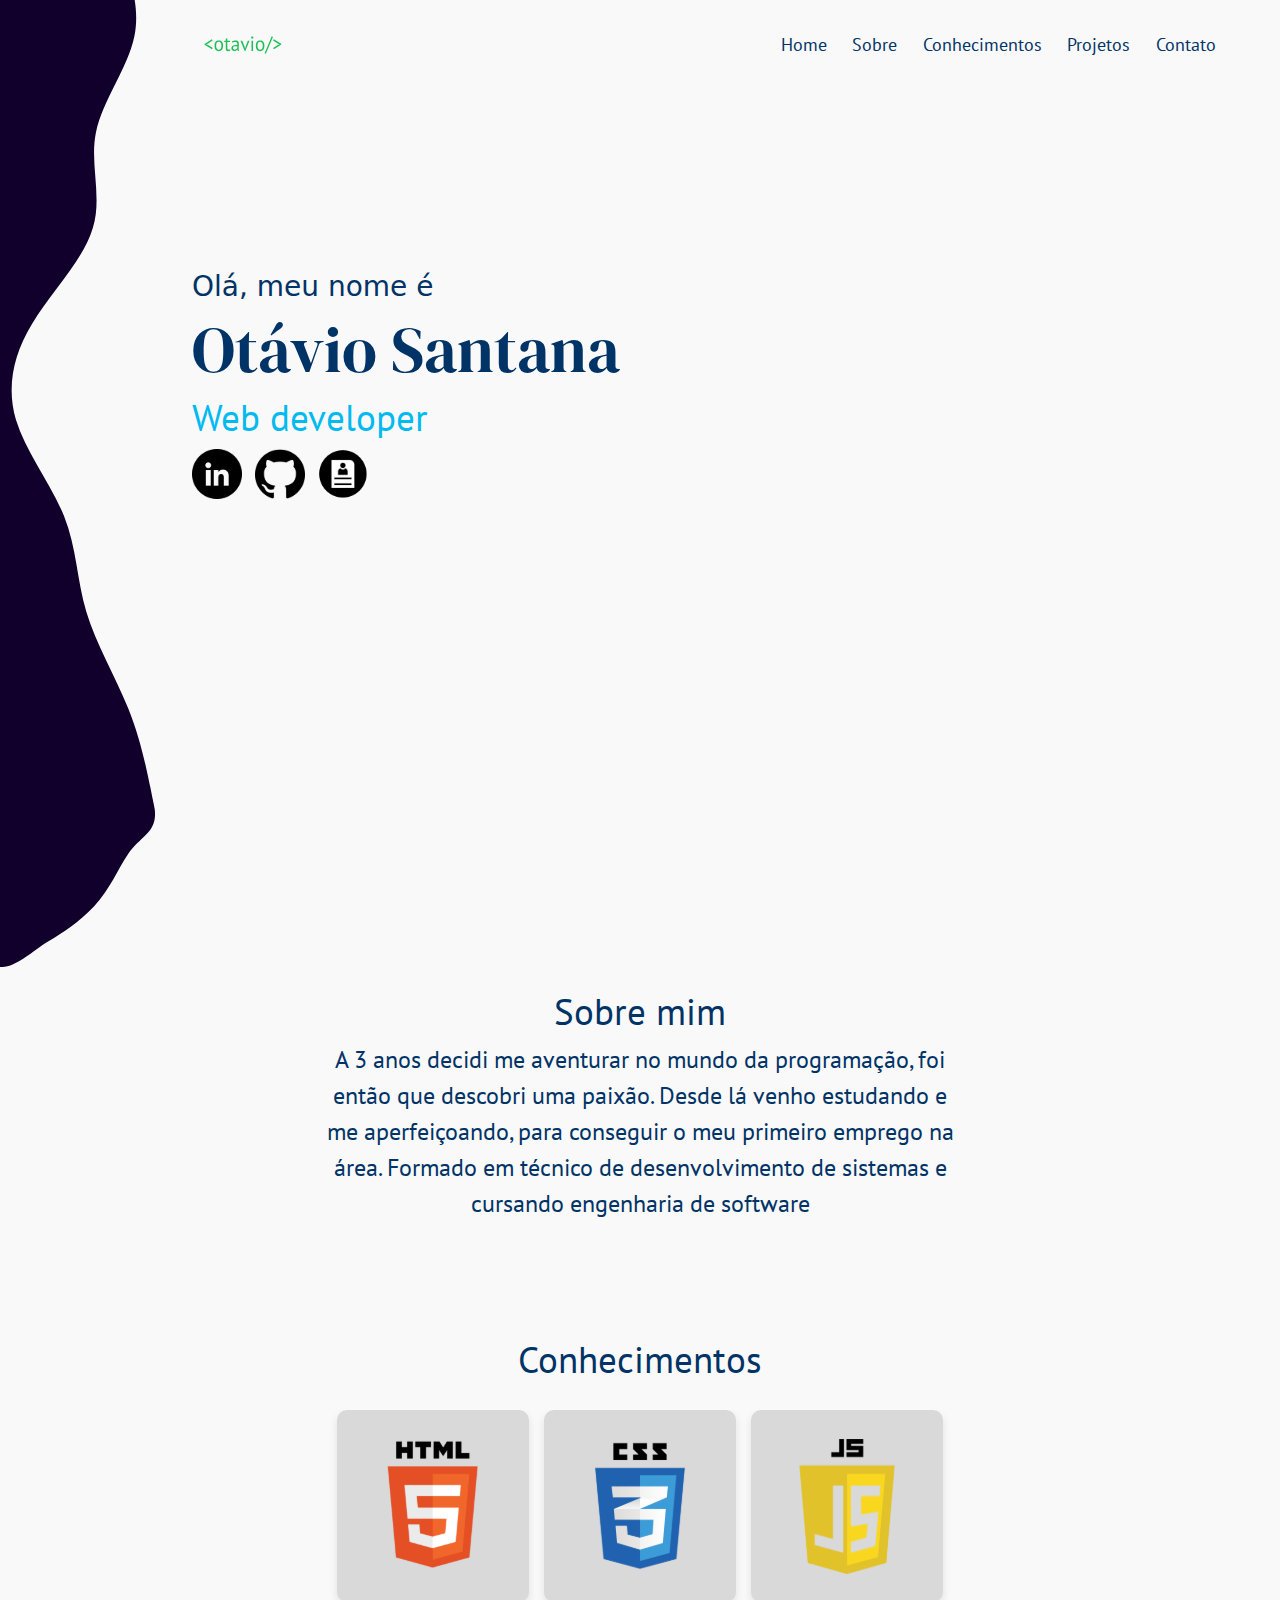
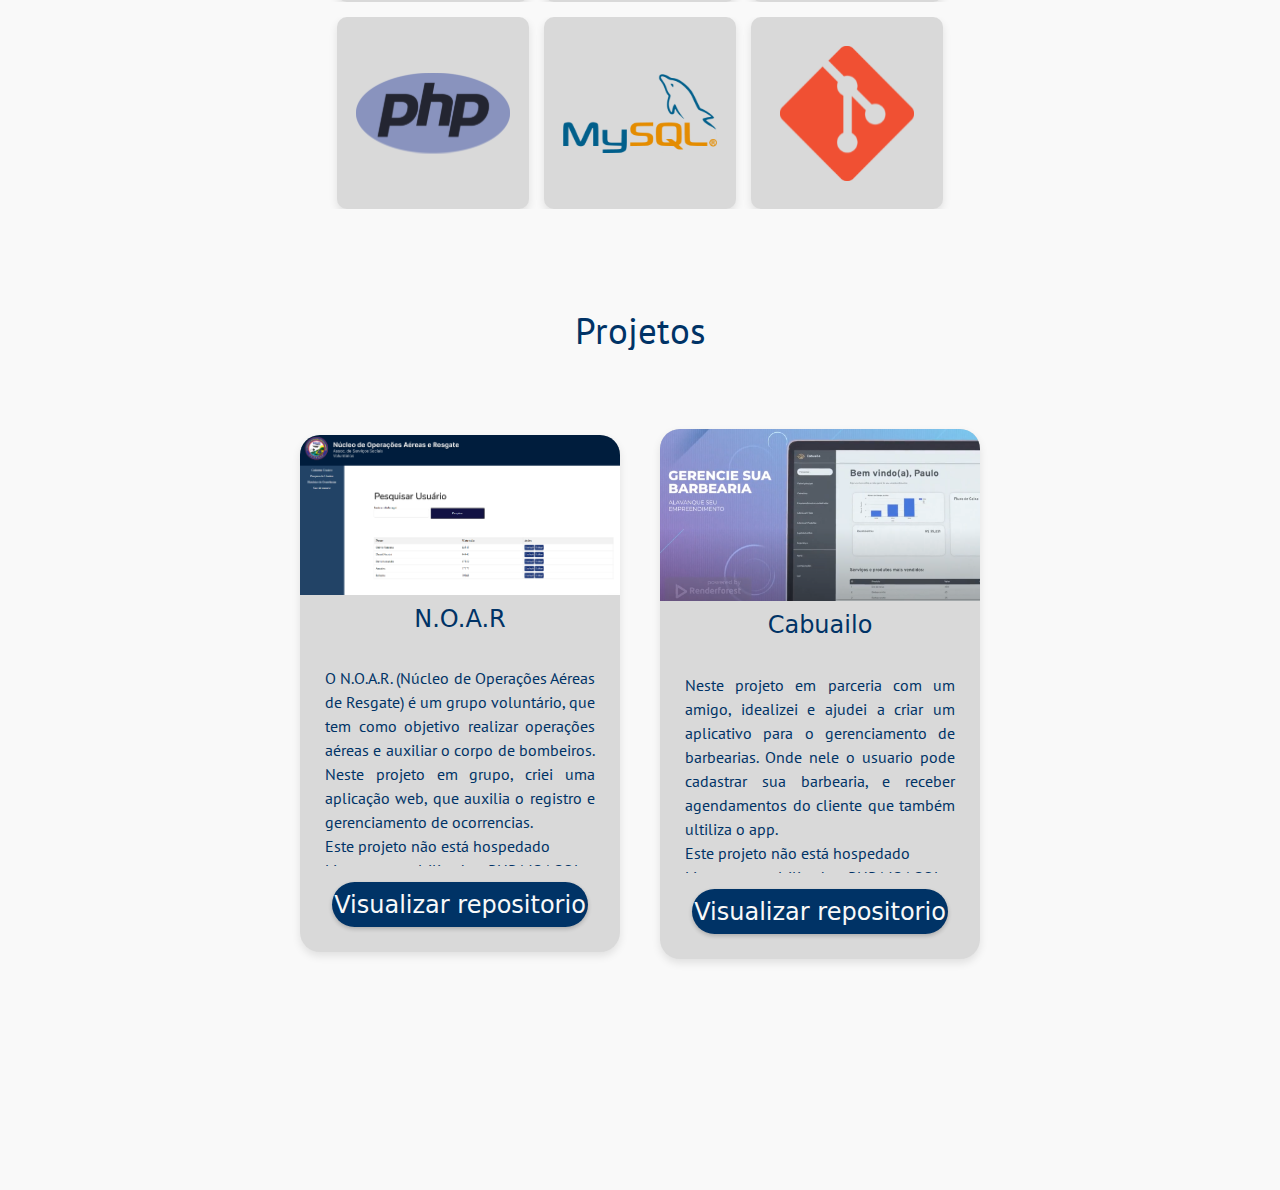
==== index.html @ e526b202 "update" ====
<!DOCTYPE html>
<html lang="pt-br">
<head>
  <meta charset="UTF-8">
  <meta name="viewport" content="width=device-width, initial-scale=1.0">
  <title>Otávio Santana</title>
  <link rel="stylesheet" href="styles/style.css">
  <link href="https://cdn.jsdelivr.net/npm/bootstrap@5.3.2/dist/css/bootstrap.min.css" rel="stylesheet">
</head>
<body>
  <img class="wave" src="assets/wave-certa.svg ">
  <header>
    <a class="logo" href="index.html">
      <img src="assets/otavio-logo.svg">
    </a>
    <nav>
      <a href="home">Home</a>
      <a href="sobre">Sobre</a>
      <a href="conhecimentos">Conhecimentos</a>
      <a href="projetos">Projetos</a>
      <a href="contato">Contato</a>
    </nav>
  </header>
  <main>
    <article>
      <h3>Olá, meu nome é</h3>
      <h1>Otávio Santana</h1>
      <h2>Web developer</h2>
      <ul>
        <li><a href="https://www.linkedin.com/in/ot%C3%A1vio-santana-44933a265/"><img src="assets/linkedin.svg" width="50px"></a></li>
        <li><a href="https://github.com/OtavioSantanna"><img src="assets/githubgitgub.svg" width="50px"></a></li>
        <li><a href="#"><img src="assets/curriculo2.svg" class="logo-curriculo"></a></li>
      </ul>
    </article>
    <section>
      <div class="sobre-mim">
        <h3>Sobre mim</h3>
        <p>A 3 anos decidi me aventurar no mundo da programação, foi então que descobri uma paixão. 
          Desde lá venho estudando e me aperfeiçoando, para conseguir o meu primeiro emprego na área. Formado em técnico de desenvolvimento de sistemas e cursando engenharia de software 
        </p>
      </div>
      <div class="conhecimentos">
        <h3>Conhecimentos</h3>
        <div class="container">
          <div class="line">
            <div class="box"><img src="assets/html-logo.svg" width="85%"></div>
            <div class="box"><img src="assets/css-logo.svg" width="100%"></div>
            <div class="box"><img src="assets/js-logo.svg" width="70%"></div>
          </div>
          <div class="line">
            <div class="box"><img src="assets/php-logo.svg" width="80%"></div>
            <div class="box"><img src="assets/mySql-logo.svg" width="80%"></div>
            <div class="box"><img src="assets/git-logo.svg" width="70%"></div>
          </div>
        </div>
      </div>
      <div class="projetos">
        <h3>Projetos</h3>
        <section>
          <div class="card-projeto">
            <img class="img-projeto" src="assets/noar print.png">
            <h4>N.O.A.R</h4>
            <p>
              O N.O.A.R. (Núcleo de Operações Aéreas de Resgate) é um grupo voluntário, que
              tem como objetivo realizar operações aéreas e auxiliar o corpo de bombeiros.
              Neste projeto em grupo, criei uma aplicação web, que auxilia o registro e gerenciamento de ocorrencias. <br>
              Este projeto não está hospedado <BR>
              Linguagens ultilizadas:
              PHP | JS | SQL
            </p>
            <button class="btn-projeto" type="button"><a href="">Visualizar repositorio</a></button>
          </div>
          <div class="card-projeto">
            <img class="img-projeto" src="assets/print-cabuailo.png">
            <h4>Cabuailo</h4>
            <p>
              Neste projeto em parceria com um amigo, idealizei e ajudei a criar um aplicativo para o gerenciamento de barbearias.
              Onde nele o usuario pode cadastrar sua barbearia, e receber agendamentos do cliente que também ultiliza o app.
              <br>
              Este projeto não está hospedado <BR>
                Linguagens ultilizadas:
                PHP | JS | SQL
            </p>
            <button class="btn-projeto" type="button"><a href="">Visualizar repositorio</a></button>
          </div>
        </section>
      </div>
    </section>
  </main>
  <footer>

  </footer>
</body>
</html>
---- styles/style.css ----
@import url('https://fonts.googleapis.com/css2?family=Hubballi&family=Josefin+Sans:wght@100&family=PT+Sans:wght@400&display=swap');
@import url('https://fonts.googleapis.com/css2?family=Abril+Fatface&family=DM+Serif+Display&display=swap');

/* Fonts usage: 
font-family: 'Hubballi', sans-serif;
font-family: 'Josefin Sans', sans-serif;
font-family: 'PT Sans', sans-serif;
font-family: Arial,Helvetica,sans-serif;
font-family: 'Abril Fatface', serif;
font-family: 'DM Serif Display', serif;
*/

* {
  margin: 0;
  padding: 0;
  overflow-x: hidden;
}

body {
  display: flex;
  flex-direction: column;
}

:root {
  --black-font-color: #0b090a;
  --azul-escuro: #003366;
  --azul-claro: #01BAEF;
  --background: #F9F9F9;
  --verde: #20BF55;
  --roxo: #10002B;
}

.wave {
  position: absolute;
  top: -40;
  left: 0;
  width: 14%;
  height: auto;
  z-index: 2;
  pointer-events: none;
}

header {
  width: 100%;
  height: 10vh;
  display: flex;
  background-color: var(--background);
  z-index: 1;
  flex-direction: row;
  align-items: center;
  padding-left: 15vw;
  padding-right: 5vw;
  justify-content: space-between;
  font-family: 'PT Sans', sans-serif;
}

header .logo {
  display: flex;
  justify-content: center;
  align-items: center;
  width: 10%;
  z-index: 5;
}

nav {
  display: flex;
  flex-direction: row;
  align-items: center;
  gap: 2vw;
  font-size: 25px;
  justify-content: center;
}

nav a {
  display: flex;
  font-size: 1.1rem;
  font-family: 'PT Sans', sans-serif;
  text-decoration: none;
  color: var(--azul-escuro);
  font-weight: 500;
}

main {
  width: 100%;
  height: 300vh;
  display: flex;
  flex-direction: column;
  align-items: center;
  background-color: var(--background);
}

main article {
  width: 100%;
  height: 100vh;
  display: flex;
  flex-direction: column;
  padding-left: 15vw;
  overflow: hidden;
  padding-top: 20vh;
}

main article h1,h2,h3 {
  overflow: hidden;
}

main article h1 {
  font-family: 'DM Serif Display', serif;
  color: var(--azul-escuro);
  font-size: 4rem;
}

main article h2 {
  font-family: 'PT Sans', sans-serif;
  color: var(--azul-claro);
  font-size: 2.3rem;
  font-weight: 200;
}

main article h3 {
  color: var(--azul-escuro);
  font-weight: 400;
}

main article ul {
  width: 50%;
  display: flex;
  flex-direction: row;
  padding-left: 0;
  gap: 1vw;
}

main article ul .logo-curriculo {
  border-radius: 100%;
}

section {
  width: 100%;
  height: auto;
  display: flex;
  flex-direction: column;
  align-items: center;
  overflow: hidden;
  gap: 100px;
}

section .sobre-mim {
  display: flex;
  flex-direction: column;
  font-family: 'PT Sans', sans-serif;
  color: var(--azul-escuro);
  align-items: center;
}

section .sobre-mim h3 {
  font-size: 2.3rem;
}

section .sobre-mim p {
  width: 50%;
  font-size: 1.5rem;
  text-align: center;
  font-weight: 300;
}

section .conhecimentos {
  width: 70vw;
  display: flex;
  flex-direction: column;
  align-items: center;
  font-family: 'PT Sans', sans-serif;
  color: var(--azul-escuro);
  overflow: hidden;
  gap: 20px;
}

section .conhecimentos h3 {
  font-size: 2.3rem;
}

section .container {
  width: 100%;
  height: auto;
  display: flex;
  flex-direction: column;
  gap: 15px;
  align-items: center;
}

section .container .line {
  width: 100%;
  height: auto;
  display: flex;
  flex-direction: row;
  justify-content: center;
  gap: 15px;
}

section .container .line .box {
  width: 15vw;
  aspect-ratio: 1;
  display: flex;
  justify-content: center;
  align-items: center;
  border-radius: 10px;
  background-color: #d9d9d9;
  box-shadow: 0 4px 8px rgba(0, 0, 0, 0.1);
}

.projetos {
  width: 80%;
  height: 80vh;
  display: flex;
  flex-direction: column;
  align-items: center;
  font-size: 1.5rem;
}

.projetos h3 {
  color: var(--azul-escuro);
  font-family: 'PT Sans', sans-serif;
  font-size: 2.3rem;
}

.projetos section {
  width: 100%;
  height: 100%;
  display: flex;
  flex-direction: row;
  align-items: center;
  justify-content: center;
  gap: 40px;
  overflow: hidden;
}

.projetos section .card-projeto {
  width: 25vw;
  height: auto;
  border-radius: 20px;
  background-color: #d9d9d9;
  display: flex;
  flex-direction: column;
  align-items: center;
  box-shadow: 0 4px 8px rgba(0, 0, 0, 0.1);
}

.card-projeto .img-projeto {
  width: 100%;
  height: 40%;
  object-fit: cover;
}


.projetos section .card-projeto h4{
  overflow: hidden;
  color: var(--azul-escuro);
  padding-top: 10px;
}

.card-projeto p {
  height: 25vh;
  padding: 25px;
  font-size: 1rem;
  text-align: justify;
  color: var(--azul-escuro);
  font-family: 'PT Sans', sans-serif;
  font-weight: 500;
  overflow: hidden;
}


.btn-projeto {
  width: 80%;
  height: 5vh;
  border: none;
  background-color: var(--azul-escuro);
  border-radius: 25px;
  box-shadow: 0 2px 4px rgba(0, 0, 0, 0.2);
  margin-bottom: 25px;
  overflow: hidden;
}

.btn-projeto a { 
  text-decoration: none;
  color: var(--background);
}
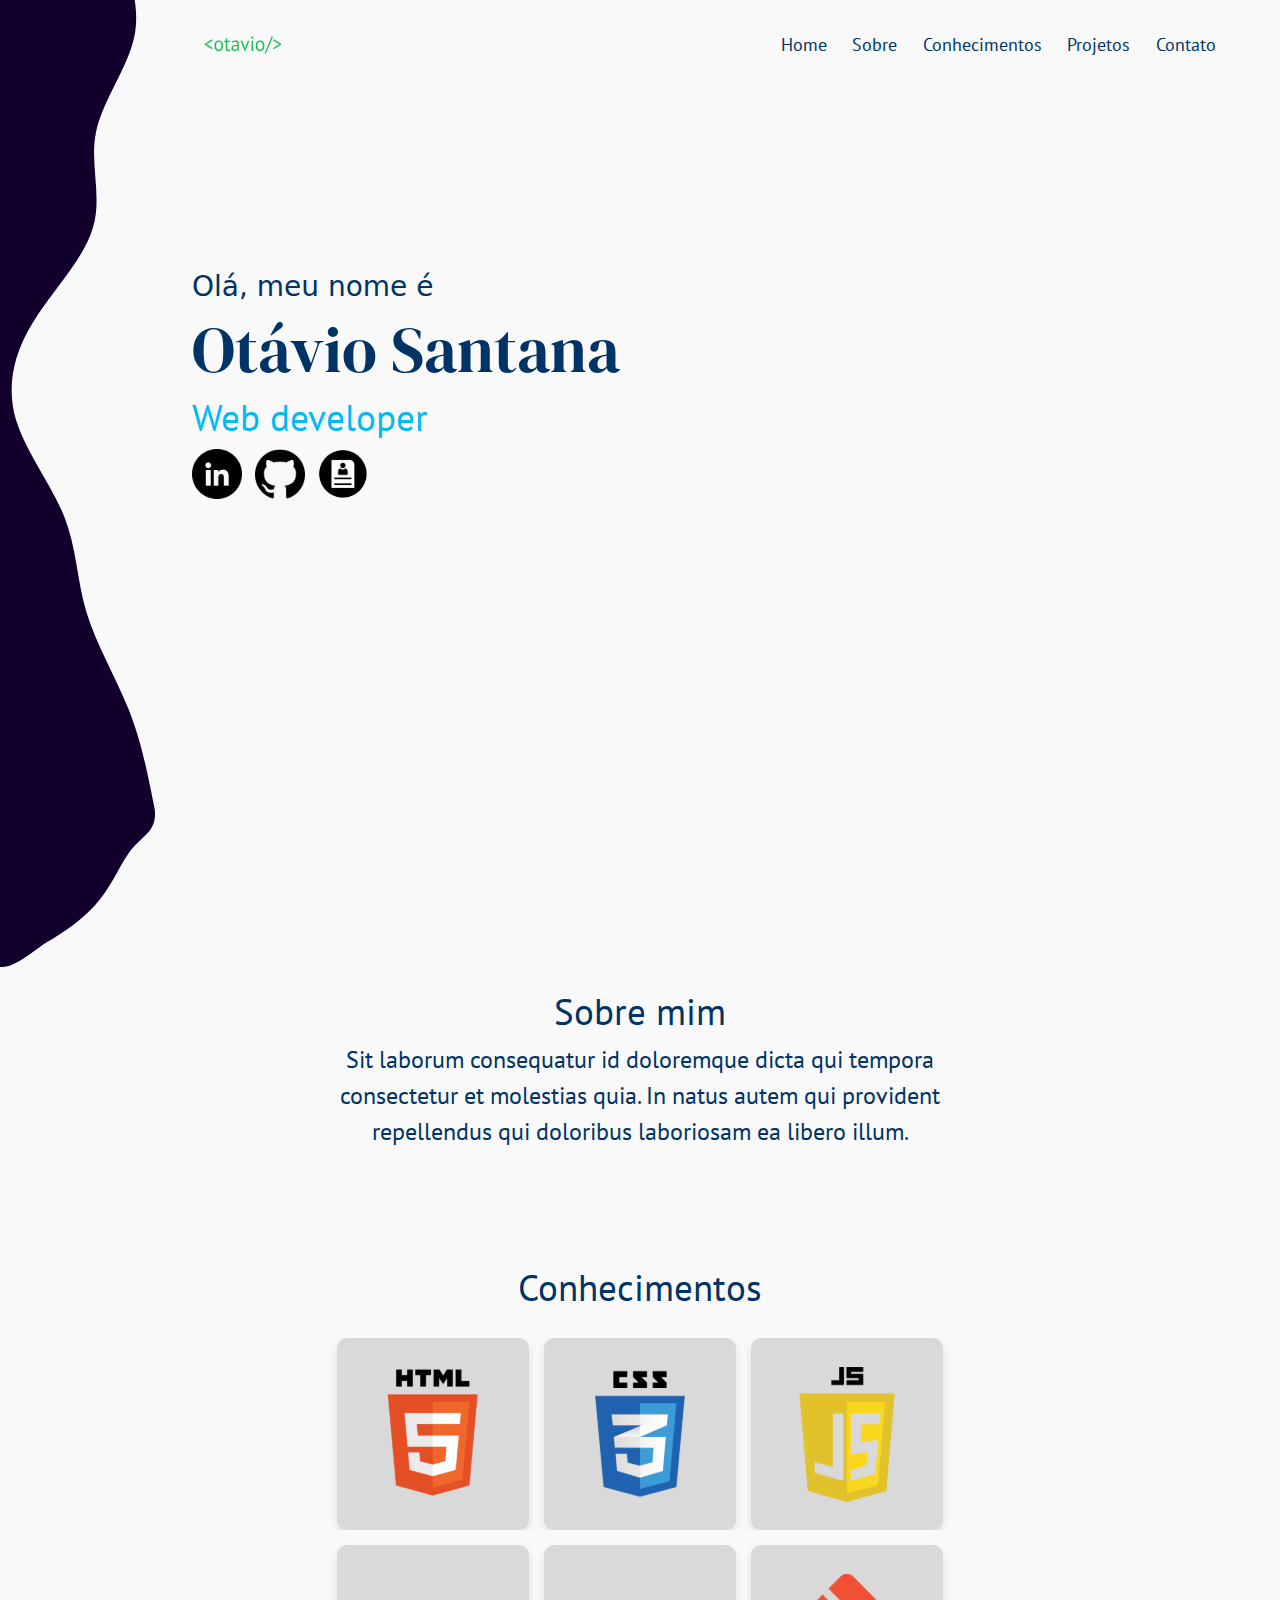
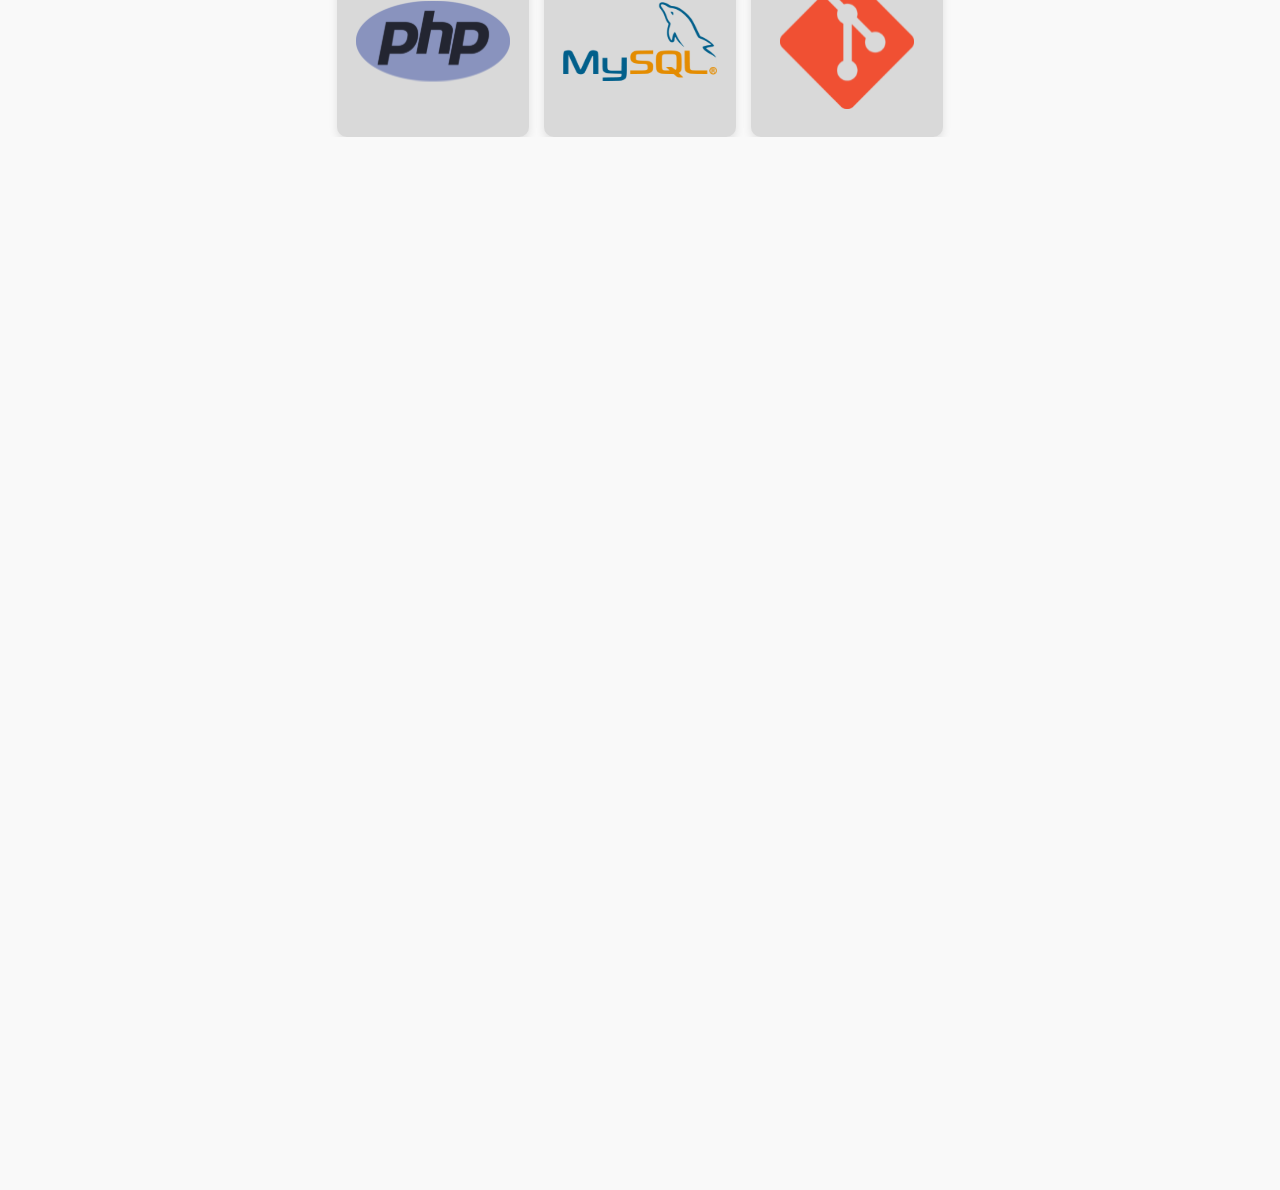
==== commit 2624ee54: "update" ====
--- a/index.html
+++ b/index.html
@@ -4,14 +4,14 @@
   <meta charset="UTF-8">
   <meta name="viewport" content="width=device-width, initial-scale=1.0">
   <title>Otávio Santana</title>
-  <link rel="stylesheet" href="styles/style.css">
+  <link rel="stylesheet" href="../styles/style.css">
   <link href="https://cdn.jsdelivr.net/npm/bootstrap@5.3.2/dist/css/bootstrap.min.css" rel="stylesheet">
 </head>
 <body>
-  <img class="wave" src="assets/wave-certa.svg ">
+  <img class="wave" src="../assets/wave-certa.svg ">
   <header>
     <a class="logo" href="index.html">
-      <img src="assets/otavio-logo.svg">
+      <img src="../assets/_otavio-logo.svg">
     </a>
     <nav>
       <a href="home">Home</a>
@@ -27,63 +27,30 @@
       <h1>Otávio Santana</h1>
       <h2>Web developer</h2>
       <ul>
-        <li><a href="https://www.linkedin.com/in/ot%C3%A1vio-santana-44933a265/"><img src="assets/linkedin.svg" width="50px"></a></li>
-        <li><a href="https://github.com/OtavioSantanna"><img src="assets/githubgitgub.svg" width="50px"></a></li>
-        <li><a href="#"><img src="assets/curriculo2.svg" class="logo-curriculo"></a></li>
+        <li><a href="https://www.linkedin.com/in/ot%C3%A1vio-santana-44933a265/"><img src="../assets/linkedin.svg" width="50px"></a></li>
+        <li><a href="https://github.com/OtavioSantanna"><img src="../assets/githubgitgub.svg" width="50px"></a></li>
+        <li><a href="assets/CurriculoOtavio.pdf"><img src="../assets/curriculo2.svg" class="logo-curriculo"></a></li>
       </ul>
     </article>
     <section>
       <div class="sobre-mim">
         <h3>Sobre mim</h3>
-        <p>A 3 anos decidi me aventurar no mundo da programação, foi então que descobri uma paixão. 
-          Desde lá venho estudando e me aperfeiçoando, para conseguir o meu primeiro emprego na área. Formado em técnico de desenvolvimento de sistemas e cursando engenharia de software 
-        </p>
+        <p>Sit laborum consequatur id doloremque dicta qui tempora consectetur et molestias quia. In natus autem qui provident repellendus qui doloribus laboriosam ea libero illum.</p>
       </div>
       <div class="conhecimentos">
         <h3>Conhecimentos</h3>
         <div class="container">
           <div class="line">
-            <div class="box"><img src="assets/html-logo.svg" width="85%"></div>
-            <div class="box"><img src="assets/css-logo.svg" width="100%"></div>
-            <div class="box"><img src="assets/js-logo.svg" width="70%"></div>
+            <div class="box"><img src="../assets/html-logo.svg" width="85%"></div>
+            <div class="box"><img src="../assets/css-logo.svg" width="100%"></div>
+            <div class="box"><img src="../assets/js-logo.svg" width="70%"></div>
           </div>
           <div class="line">
-            <div class="box"><img src="assets/php-logo.svg" width="80%"></div>
-            <div class="box"><img src="assets/mySql-logo.svg" width="80%"></div>
-            <div class="box"><img src="assets/git-logo.svg" width="70%"></div>
+            <div class="box"><img src="../assets/php-logo.svg" width="80%"></div>
+            <div class="box"><img src="../assets/mySql-logo.svg" width="80%"></div>
+            <div class="box"><img src="../assets/git-logo.svg" width="70%"></div>
           </div>
         </div>
-      </div>
-      <div class="projetos">
-        <h3>Projetos</h3>
-        <section>
-          <div class="card-projeto">
-            <img class="img-projeto" src="assets/noar print.png">
-            <h4>N.O.A.R</h4>
-            <p>
-              O N.O.A.R. (Núcleo de Operações Aéreas de Resgate) é um grupo voluntário, que
-              tem como objetivo realizar operações aéreas e auxiliar o corpo de bombeiros.
-              Neste projeto em grupo, criei uma aplicação web, que auxilia o registro e gerenciamento de ocorrencias. <br>
-              Este projeto não está hospedado <BR>
-              Linguagens ultilizadas:
-              PHP | JS | SQL
-            </p>
-            <button class="btn-projeto" type="button"><a href="">Visualizar repositorio</a></button>
-          </div>
-          <div class="card-projeto">
-            <img class="img-projeto" src="assets/print-cabuailo.png">
-            <h4>Cabuailo</h4>
-            <p>
-              Neste projeto em parceria com um amigo, idealizei e ajudei a criar um aplicativo para o gerenciamento de barbearias.
-              Onde nele o usuario pode cadastrar sua barbearia, e receber agendamentos do cliente que também ultiliza o app.
-              <br>
-              Este projeto não está hospedado <BR>
-                Linguagens ultilizadas:
-                PHP | JS | SQL
-            </p>
-            <button class="btn-projeto" type="button"><a href="">Visualizar repositorio</a></button>
-          </div>
-        </section>
       </div>
     </section>
   </main>
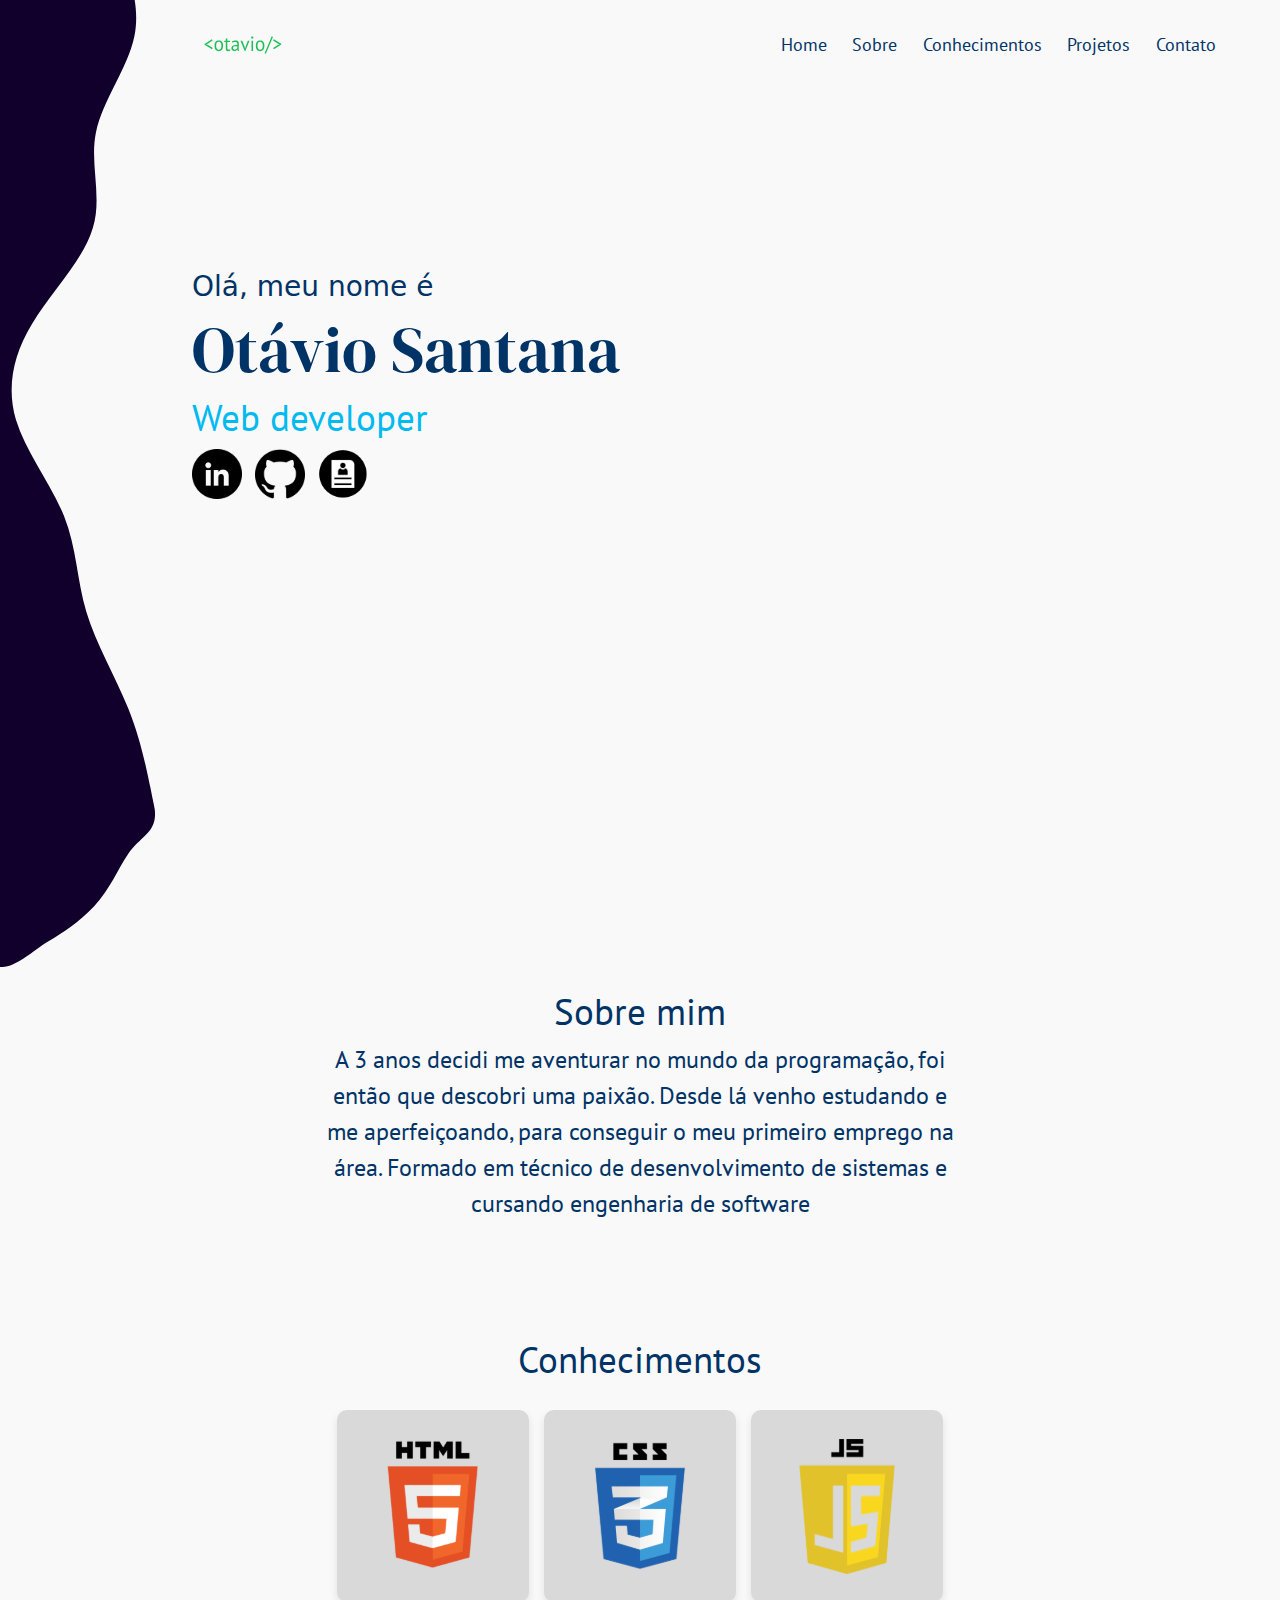
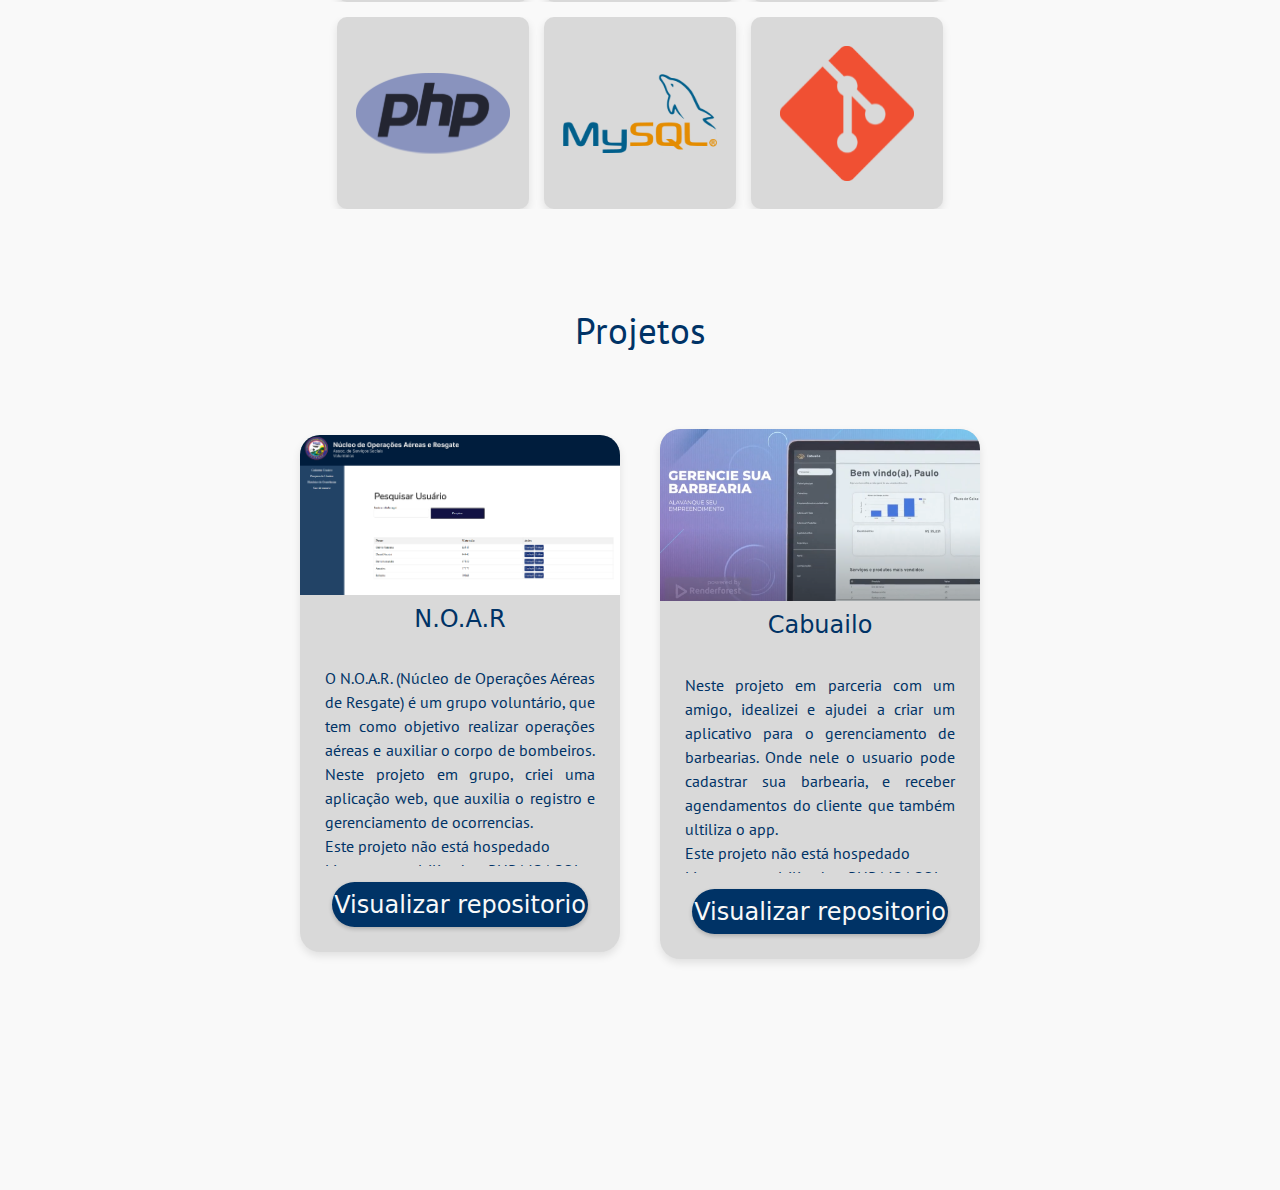
==== commit e3708ac7: "update" ====
--- a/index.html
+++ b/index.html
@@ -4,14 +4,14 @@
   <meta charset="UTF-8">
   <meta name="viewport" content="width=device-width, initial-scale=1.0">
   <title>Otávio Santana</title>
-  <link rel="stylesheet" href="../styles/style.css">
+  <link rel="stylesheet" href="styles/style.css">
   <link href="https://cdn.jsdelivr.net/npm/bootstrap@5.3.2/dist/css/bootstrap.min.css" rel="stylesheet">
 </head>
 <body>
-  <img class="wave" src="../assets/wave-certa.svg ">
+  <img class="wave" src="assets/wave-certa.svg ">
   <header>
     <a class="logo" href="index.html">
-      <img src="../assets/_otavio-logo.svg">
+      <img src="assets/otavio-logo.svg">
     </a>
     <nav>
       <a href="home">Home</a>
@@ -35,22 +35,55 @@
     <section>
       <div class="sobre-mim">
         <h3>Sobre mim</h3>
-        <p>Sit laborum consequatur id doloremque dicta qui tempora consectetur et molestias quia. In natus autem qui provident repellendus qui doloribus laboriosam ea libero illum.</p>
+        <p>A 3 anos decidi me aventurar no mundo da programação, foi então que descobri uma paixão. 
+          Desde lá venho estudando e me aperfeiçoando, para conseguir o meu primeiro emprego na área. Formado em técnico de desenvolvimento de sistemas e cursando engenharia de software 
+        </p>
       </div>
       <div class="conhecimentos">
         <h3>Conhecimentos</h3>
         <div class="container">
           <div class="line">
-            <div class="box"><img src="../assets/html-logo.svg" width="85%"></div>
-            <div class="box"><img src="../assets/css-logo.svg" width="100%"></div>
-            <div class="box"><img src="../assets/js-logo.svg" width="70%"></div>
+            <div class="box"><img src="assets/html-logo.svg" width="85%"></div>
+            <div class="box"><img src="assets/css-logo.svg" width="100%"></div>
+            <div class="box"><img src="assets/js-logo.svg" width="70%"></div>
           </div>
           <div class="line">
-            <div class="box"><img src="../assets/php-logo.svg" width="80%"></div>
-            <div class="box"><img src="../assets/mySql-logo.svg" width="80%"></div>
-            <div class="box"><img src="../assets/git-logo.svg" width="70%"></div>
+            <div class="box"><img src="assets/php-logo.svg" width="80%"></div>
+            <div class="box"><img src="assets/mySql-logo.svg" width="80%"></div>
+            <div class="box"><img src="assets/git-logo.svg" width="70%"></div>
           </div>
         </div>
+      </div>
+      <div class="projetos">
+        <h3>Projetos</h3>
+        <section>
+          <div class="card-projeto">
+            <img class="img-projeto" src="assets/noar print.png">
+            <h4>N.O.A.R</h4>
+            <p>
+              O N.O.A.R. (Núcleo de Operações Aéreas de Resgate) é um grupo voluntário, que
+              tem como objetivo realizar operações aéreas e auxiliar o corpo de bombeiros.
+              Neste projeto em grupo, criei uma aplicação web, que auxilia o registro e gerenciamento de ocorrencias. <br>
+              Este projeto não está hospedado <BR>
+              Linguagens ultilizadas:
+              PHP | JS | SQL
+            </p>
+            <button class="btn-projeto" type="button"><a href="https://github.com/OtavioSantanna/app-bombeiros-noar">Visualizar repositorio</a></button>
+          </div>
+          <div class="card-projeto">
+            <img class="img-projeto" src="assets/print-cabuailo.png">
+            <h4>Cabuailo</h4>
+            <p>
+              Neste projeto em parceria com um amigo, idealizei e ajudei a criar um aplicativo para o gerenciamento de barbearias.
+              Onde nele o usuario pode cadastrar sua barbearia, e receber agendamentos do cliente que também ultiliza o app.
+              <br>
+              Este projeto não está hospedado <BR>
+                Linguagens ultilizadas:
+                PHP | JS | SQL
+            </p>
+            <button class="btn-projeto" type="button"><a href="https://github.com/plxulo/cabuailo">Visualizar repositorio</a></button>
+          </div>
+        </section>
       </div>
     </section>
   </main>
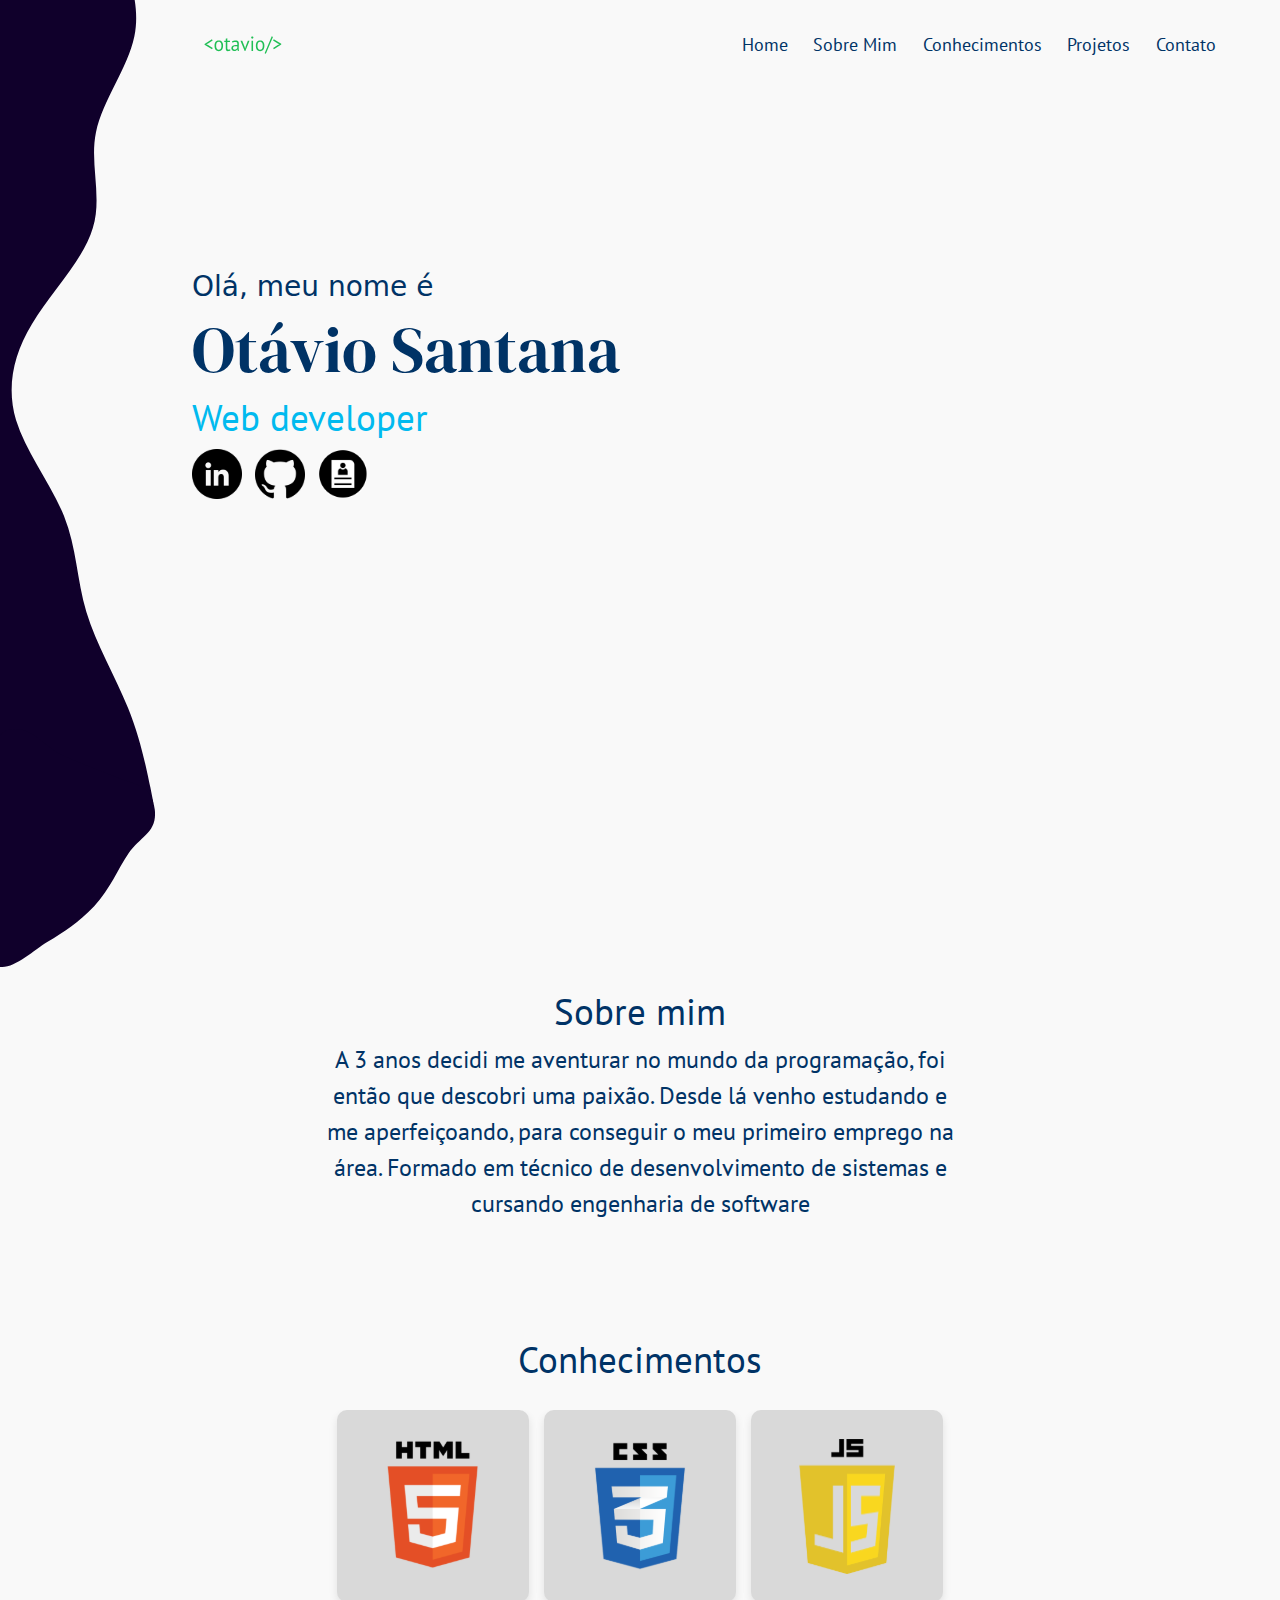
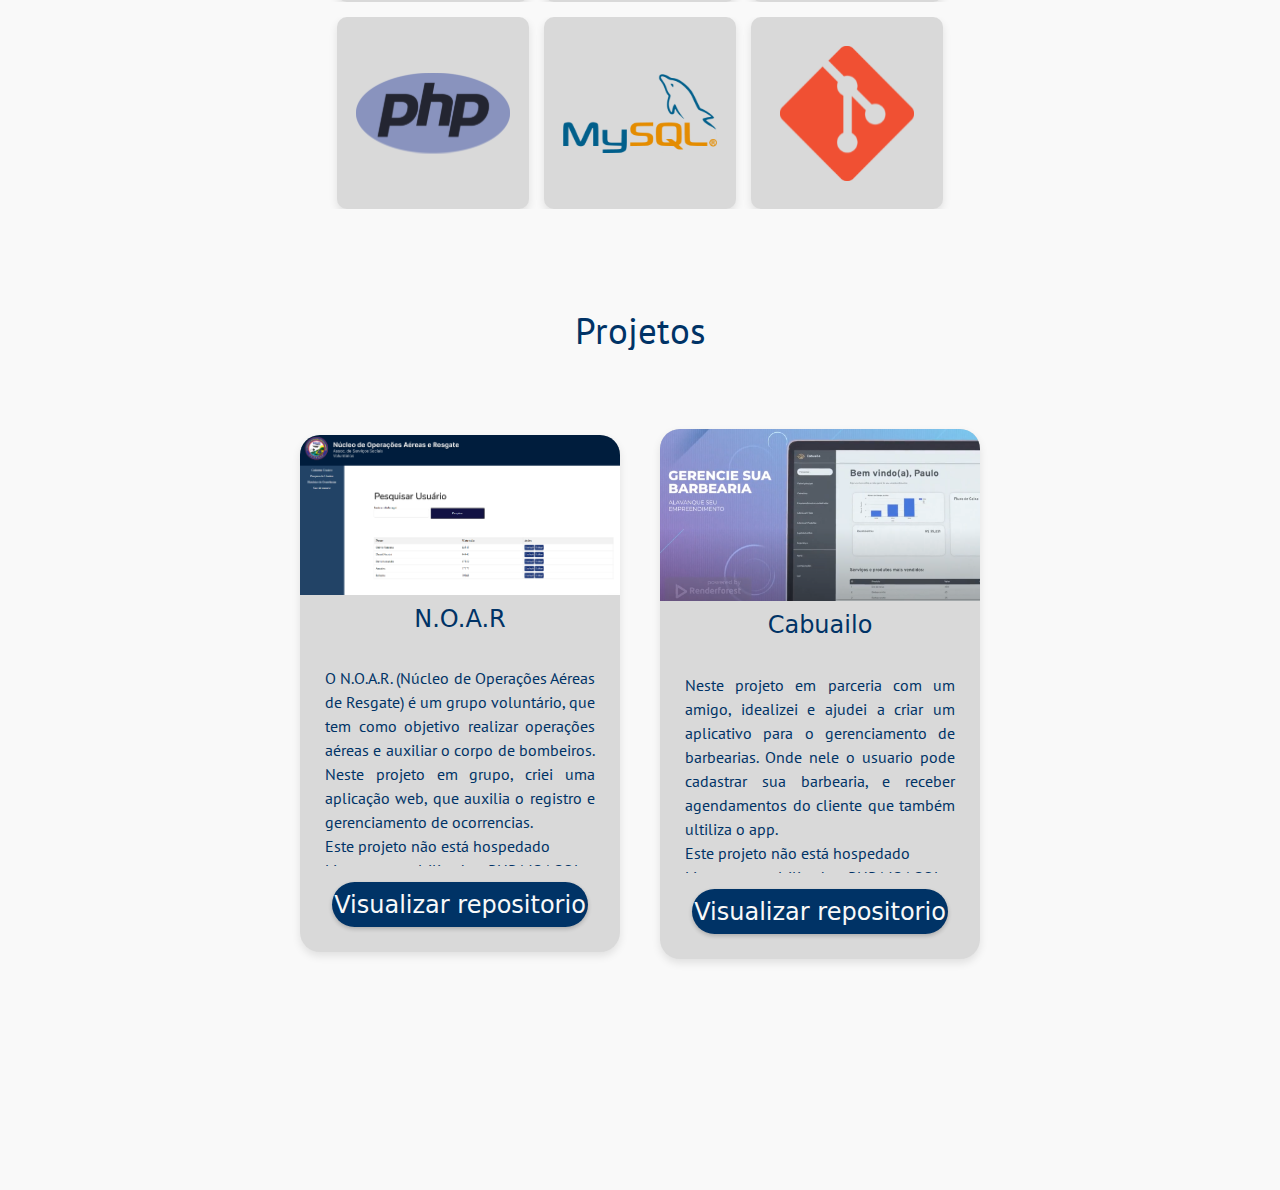
==== commit e824cdde: "update" ====
--- a/index.html
+++ b/index.html
@@ -9,16 +9,16 @@
 </head>
 <body>
   <img class="wave" src="assets/wave-certa.svg ">
-  <header>
+  <header  id="home">
     <a class="logo" href="index.html">
       <img src="assets/otavio-logo.svg">
     </a>
     <nav>
-      <a href="home">Home</a>
-      <a href="sobre">Sobre</a>
-      <a href="conhecimentos">Conhecimentos</a>
-      <a href="projetos">Projetos</a>
-      <a href="contato">Contato</a>
+      <a href="#home">Home</a>
+      <a href="#sobre">Sobre Mim</a>
+      <a href="#conhecimentos">Conhecimentos</a>
+      <a href="#projetos">Projetos</a>
+      <a href="#contato">Contato</a>
     </nav>
   </header>
   <main>
@@ -33,13 +33,13 @@
       </ul>
     </article>
     <section>
-      <div class="sobre-mim">
+      <div class="sobre-mim" id="sobre">
         <h3>Sobre mim</h3>
         <p>A 3 anos decidi me aventurar no mundo da programação, foi então que descobri uma paixão. 
           Desde lá venho estudando e me aperfeiçoando, para conseguir o meu primeiro emprego na área. Formado em técnico de desenvolvimento de sistemas e cursando engenharia de software 
         </p>
       </div>
-      <div class="conhecimentos">
+      <div class="conhecimentos" id="conhecimentos">
         <h3>Conhecimentos</h3>
         <div class="container">
           <div class="line">
@@ -54,7 +54,7 @@
           </div>
         </div>
       </div>
-      <div class="projetos">
+      <div class="projetos" id="projetos">
         <h3>Projetos</h3>
         <section>
           <div class="card-projeto">
@@ -88,7 +88,7 @@
     </section>
   </main>
   <footer>
-
   </footer>
 </body>
+<script src="/js/index.js"></script>
 </html>
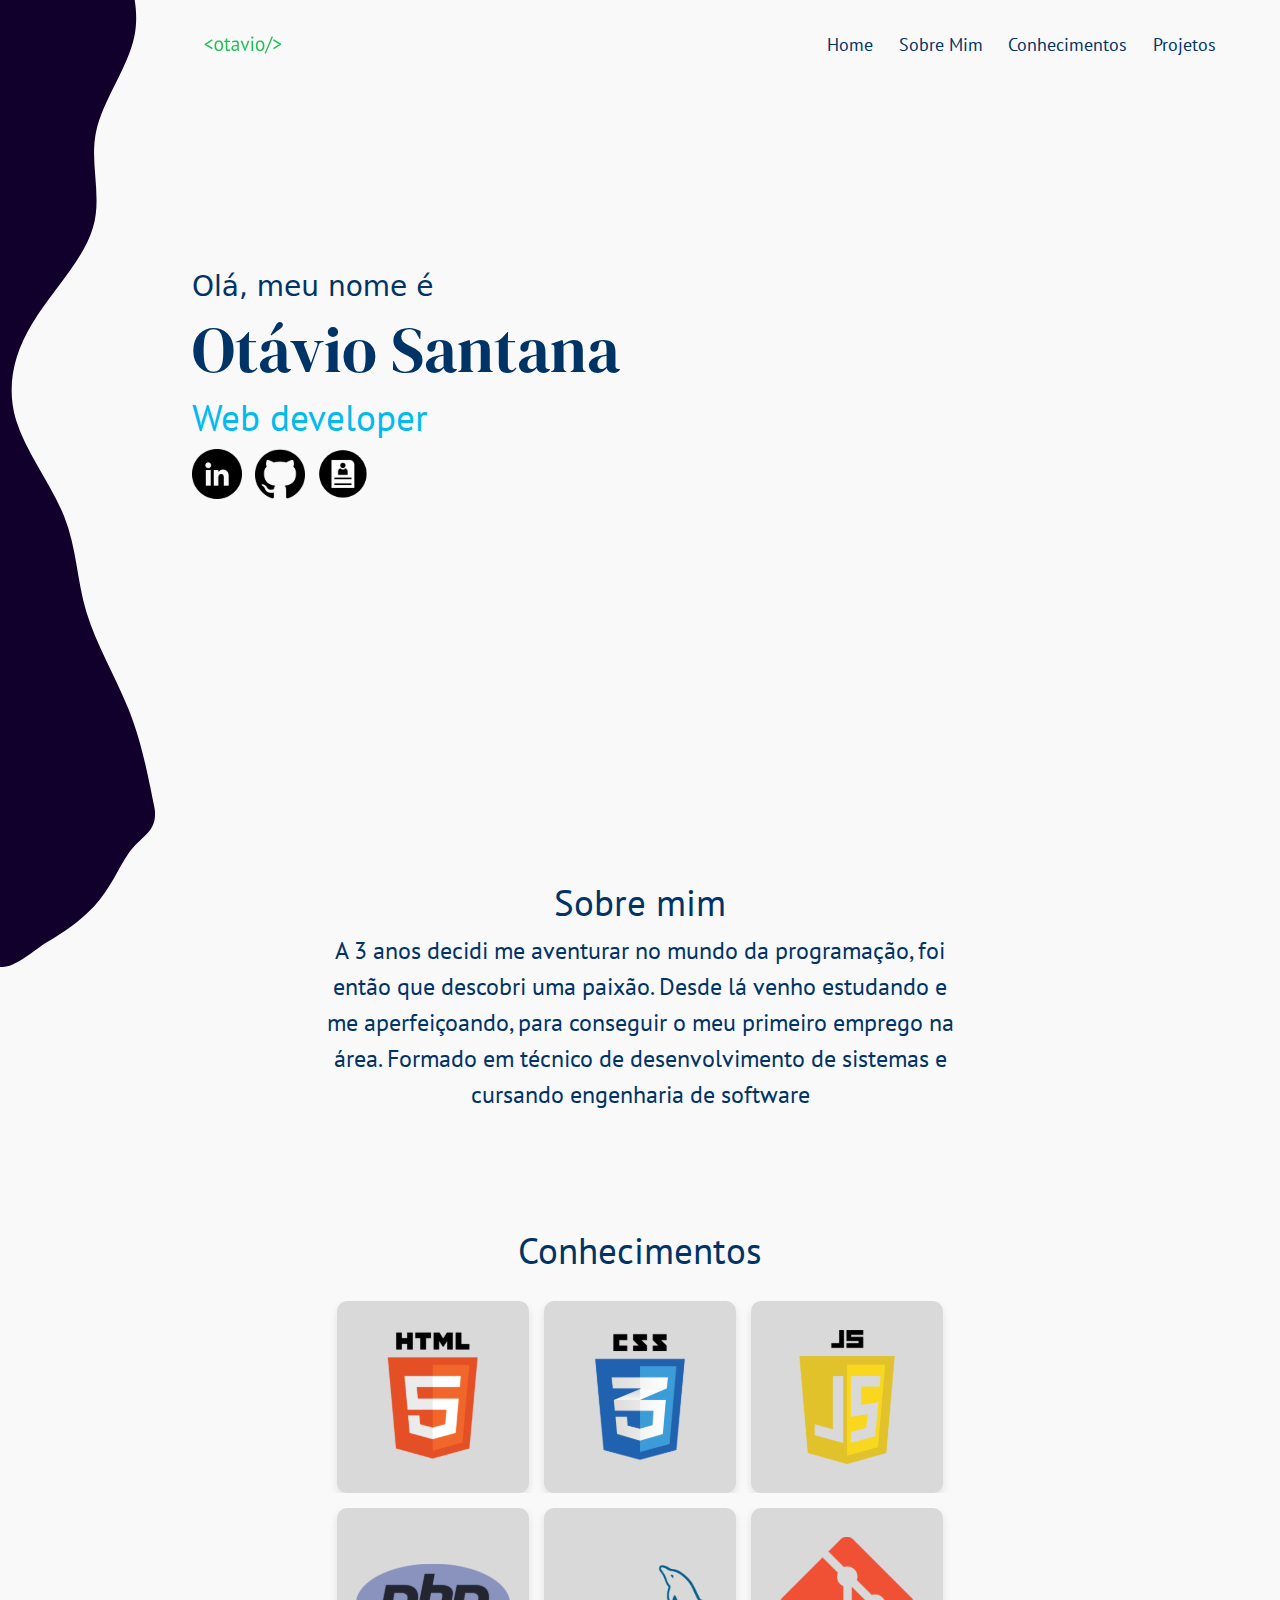
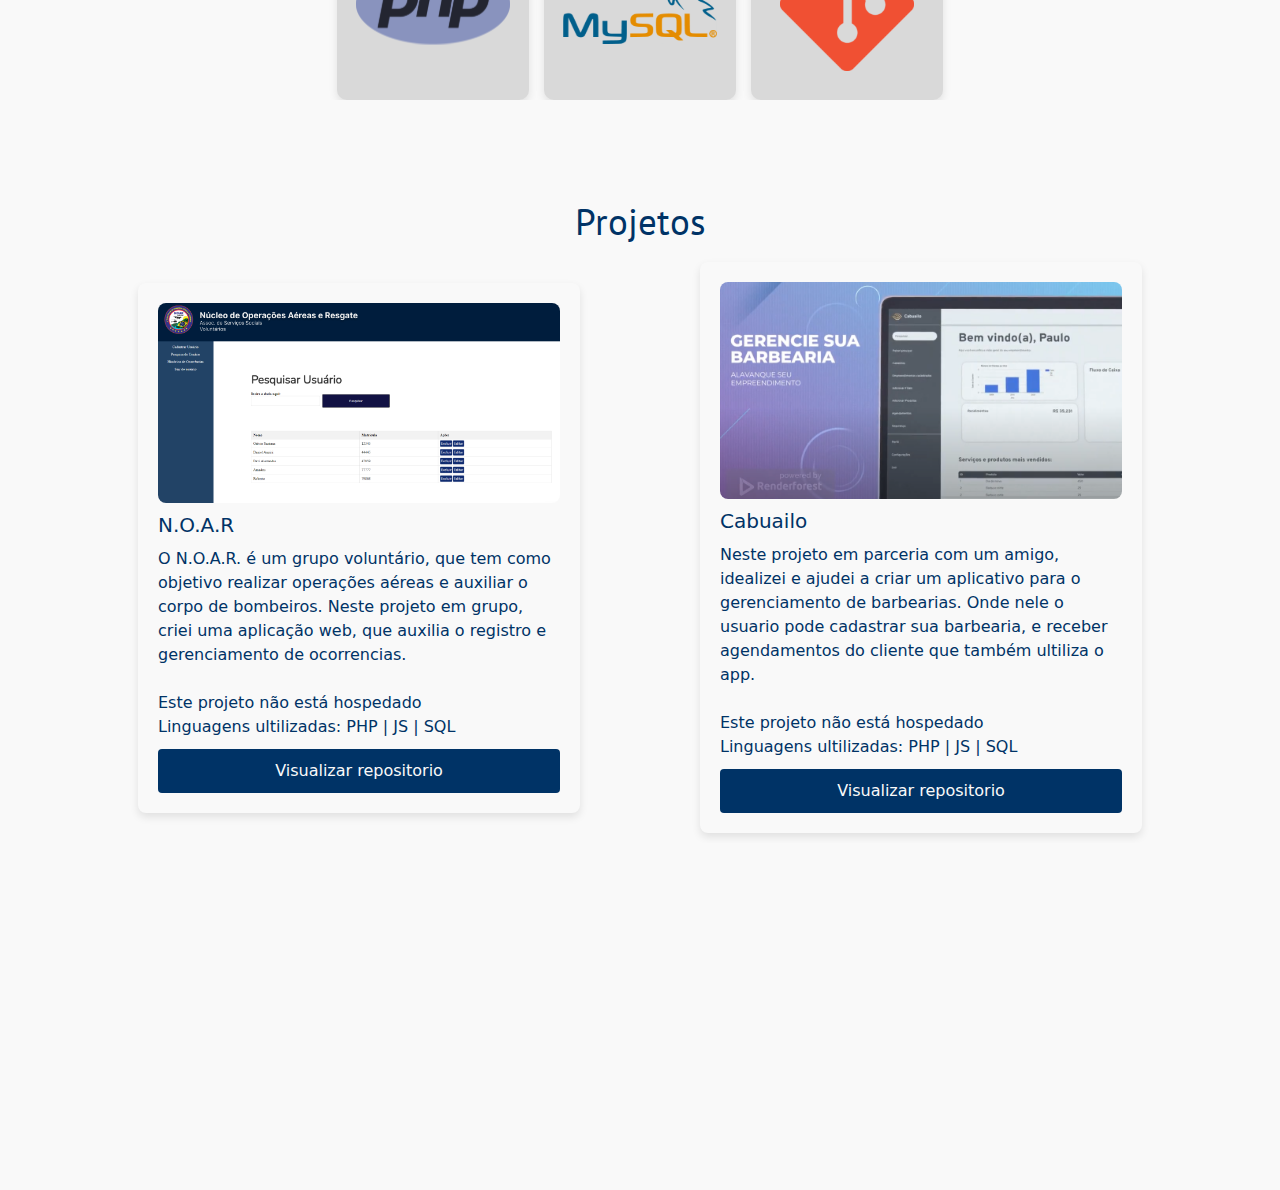
==== commit 4df31d5f: "update" ====
--- a/index.html
+++ b/index.html
@@ -18,7 +18,7 @@
       <a href="#sobre">Sobre Mim</a>
       <a href="#conhecimentos">Conhecimentos</a>
       <a href="#projetos">Projetos</a>
-      <a href="#contato">Contato</a>
+      <!-- <a href="#contato">Contato</a> -->
     </nav>
   </header>
   <main>
@@ -27,9 +27,9 @@
       <h1>Otávio Santana</h1>
       <h2>Web developer</h2>
       <ul>
-        <li><a href="https://www.linkedin.com/in/ot%C3%A1vio-santana-44933a265/"><img src="../assets/linkedin.svg" width="50px"></a></li>
-        <li><a href="https://github.com/OtavioSantanna"><img src="../assets/githubgitgub.svg" width="50px"></a></li>
-        <li><a href="assets/CurriculoOtavio.pdf"><img src="../assets/curriculo2.svg" class="logo-curriculo"></a></li>
+        <li><a href="https://www.linkedin.com/in/ot%C3%A1vio-santana-possenti-44933a265/"><img src="assets/linkedin.svg" width="50px"></a></li>
+        <li><a href="https://github.com/OtavioSantanna"><img src="assets/githubgitgub.svg" width="50px"></a></li>
+        <li><a href="assets/CurriculoOtavio.pdf"><img src="assets/curriculo2.svg" class="logo-curriculo"></a></li>
       </ul>
     </article>
     <section>
@@ -61,9 +61,10 @@
             <img class="img-projeto" src="assets/noar print.png">
             <h4>N.O.A.R</h4>
             <p>
-              O N.O.A.R. (Núcleo de Operações Aéreas de Resgate) é um grupo voluntário, que
+              O N.O.A.R. é um grupo voluntário, que
               tem como objetivo realizar operações aéreas e auxiliar o corpo de bombeiros.
               Neste projeto em grupo, criei uma aplicação web, que auxilia o registro e gerenciamento de ocorrencias. <br>
+              <br>
               Este projeto não está hospedado <BR>
               Linguagens ultilizadas:
               PHP | JS | SQL
@@ -77,6 +78,7 @@
               Neste projeto em parceria com um amigo, idealizei e ajudei a criar um aplicativo para o gerenciamento de barbearias.
               Onde nele o usuario pode cadastrar sua barbearia, e receber agendamentos do cliente que também ultiliza o app.
               <br>
+              <br>
               Este projeto não está hospedado <BR>
                 Linguagens ultilizadas:
                 PHP | JS | SQL
@@ -87,8 +89,9 @@
       </div>
     </section>
   </main>
-  <footer>
-  </footer>
+  <!-- <footer>
+    <h>Contato:</h>
+  </footer> -->
 </body>
 <script src="/js/index.js"></script>
 </html>
--- a/styles/style.css
+++ b/styles/style.css
@@ -135,7 +135,7 @@
 
 section {
   width: 100%;
-  height: auto;
+  height: 250vh;
   display: flex;
   flex-direction: column;
   align-items: center;
@@ -149,17 +149,23 @@
   font-family: 'PT Sans', sans-serif;
   color: var(--azul-escuro);
   align-items: center;
+  overflow: hidden;
+  
 }
 
 section .sobre-mim h3 {
   font-size: 2.3rem;
+  height: auto;
+  overflow: hidden;
 }
 
 section .sobre-mim p {
   width: 50%;
+  height: auto;
   font-size: 1.5rem;
   text-align: center;
   font-weight: 300;
+  overflow: hidden;
 }
 
 section .conhecimentos {
@@ -208,78 +214,96 @@
 
 .projetos {
   width: 80%;
-  height: 80vh;
+  height: auto;
   display: flex;
   flex-direction: column;
   align-items: center;
   font-size: 1.5rem;
+  overflow: hidden;
 }
 
 .projetos h3 {
   color: var(--azul-escuro);
   font-family: 'PT Sans', sans-serif;
   font-size: 2.3rem;
-}
-
-.projetos section {
-  width: 100%;
-  height: 100%;
-  display: flex;
-  flex-direction: row;
-  align-items: center;
-  justify-content: center;
-  gap: 40px;
-  overflow: hidden;
-}
-
-.projetos section .card-projeto {
-  width: 25vw;
-  height: auto;
-  border-radius: 20px;
-  background-color: #d9d9d9;
-  display: flex;
-  flex-direction: column;
-  align-items: center;
+  overflow: hidden;
+}
+
+.projetos section{
+  width: 100%;
+  height: auto;
+  display: flex;
+  flex-direction: row;
+  overflow: hidden;
+  align-items: center;
+  justify-content: center;
+}
+
+.card-projeto {
+  width: calc(50% - 20px);
+  margin: 10px;
+  padding: 20px;
+  box-sizing: border-box;
+  background-color: var(--background);
+  border-radius: 8px;
   box-shadow: 0 4px 8px rgba(0, 0, 0, 0.1);
-}
-
-.card-projeto .img-projeto {
-  width: 100%;
-  height: 40%;
-  object-fit: cover;
-}
-
-
-.projetos section .card-projeto h4{
-  overflow: hidden;
-  color: var(--azul-escuro);
-  padding-top: 10px;
+  overflow: hidden;
+}
+
+.img-projeto {
+  width: 100%;
+  height: auto;
+  border-radius: 8px;
+  margin-bottom: 10px;
+}
+
+.card-projeto h4 {
+  font-size: 20px;
+  margin-bottom: 10px;
+  overflow: hidden;
+  color: #003366;
 }
 
 .card-projeto p {
-  height: 25vh;
-  padding: 25px;
-  font-size: 1rem;
-  text-align: justify;
-  color: var(--azul-escuro);
-  font-family: 'PT Sans', sans-serif;
-  font-weight: 500;
-  overflow: hidden;
-}
-
+  font-size: 16px;
+  line-height: 1.5;
+  margin-bottom: 10px;
+  color: var(--azul-escuro);
+}
 
 .btn-projeto {
-  width: 80%;
-  height: 5vh;
+  display: block;
+  width: 100%;
+  padding: 10px;
+  text-align: center;
+  background-color: var(--azul-escuro);
+  color: var(--azul-escuro);
   border: none;
-  background-color: var(--azul-escuro);
-  border-radius: 25px;
-  box-shadow: 0 2px 4px rgba(0, 0, 0, 0.2);
-  margin-bottom: 25px;
-  overflow: hidden;
+  border-radius: 4px;
+  font-size: 16px;
+  color: var(--background);
+  cursor: pointer;
+  transition: background-color 0.3s;
+}
+
+.btn-projeto:hover {
+  background-color: var(--azul-claro);
+}
+
+@media screen and (max-width: 768px) {
+  .card-projeto {
+      width: 100%; /* Em telas menores, cartões ocupam 100% da largura */
+  }
 }
 
 .btn-projeto a { 
   text-decoration: none;
   color: var(--background);
+}
+
+footer {
+  width: 100%;
+  height: 40vh;
+  background-color: #10002B;
+  box-shadow: 0px -5px 10px rgba(0, 0, 0, 0.5);
 }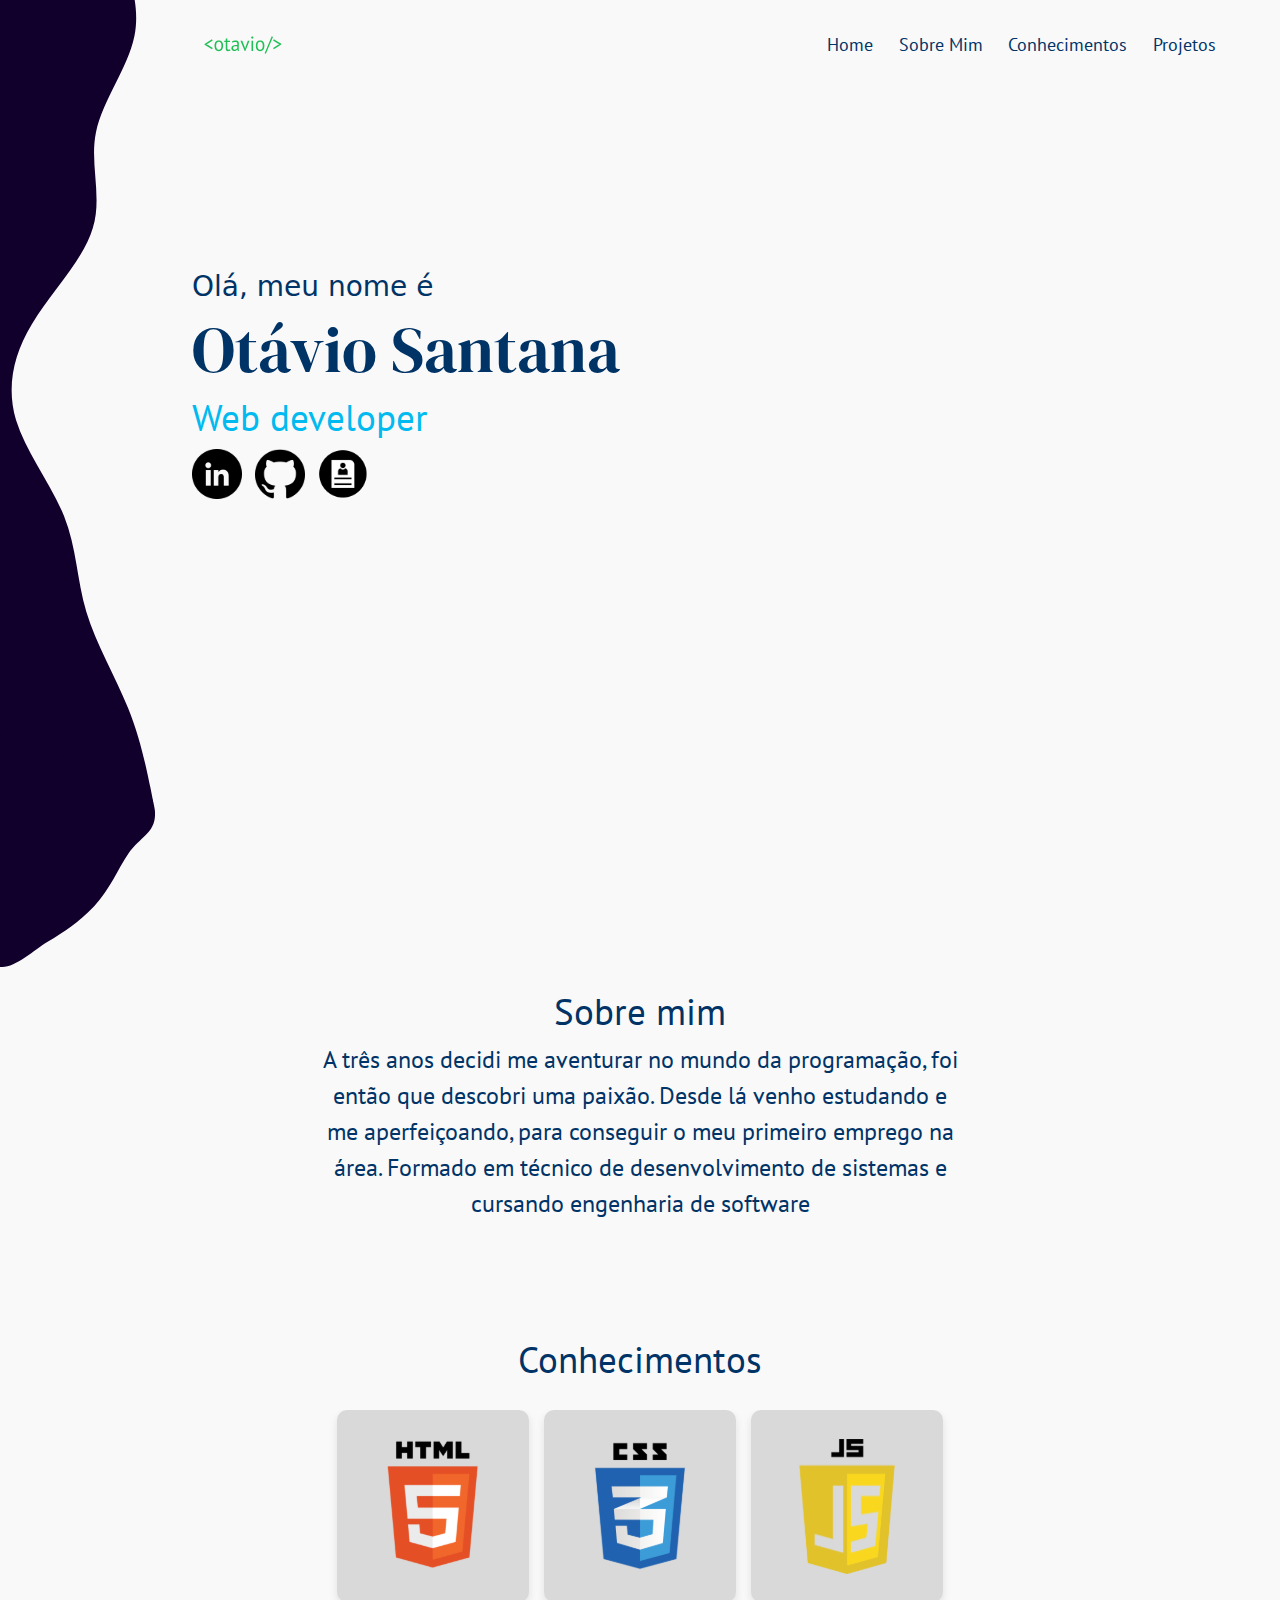
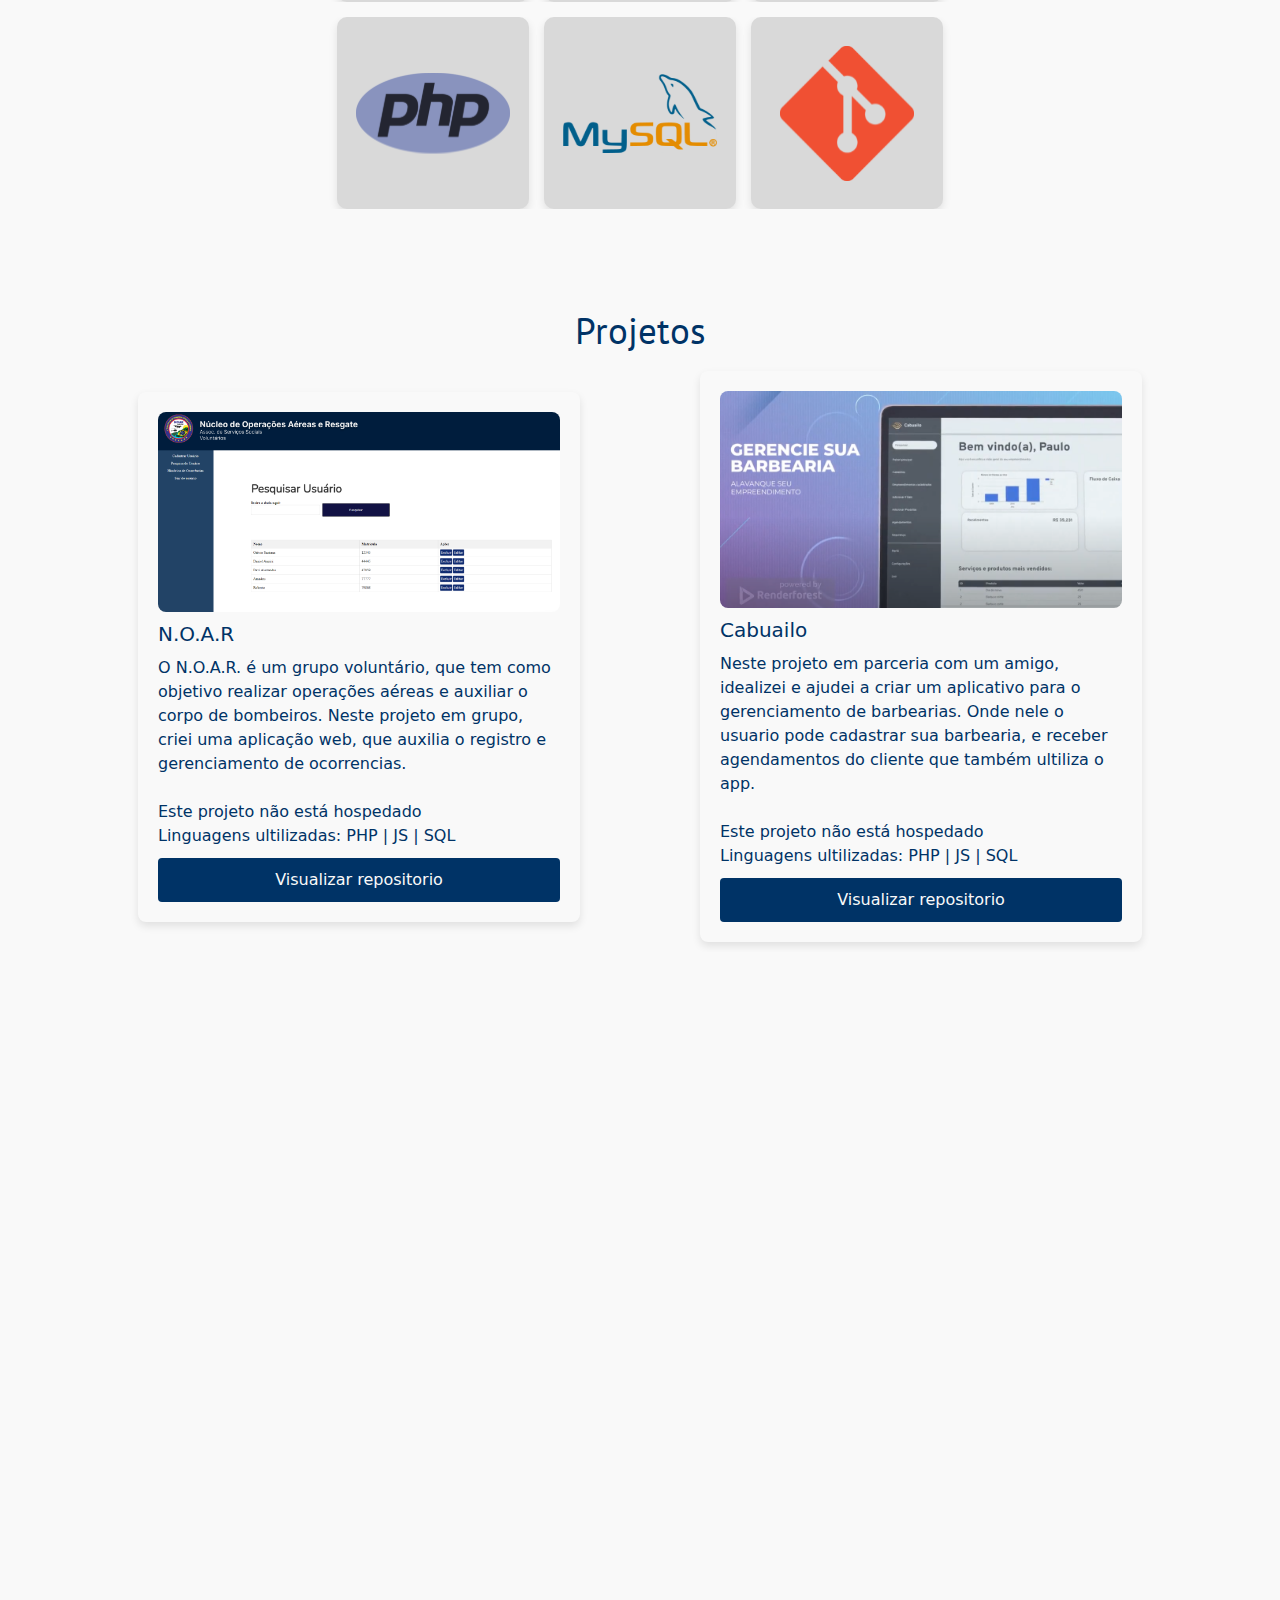
==== commit 4e2cb046: "Update index.html" ====
--- a/index.html
+++ b/index.html
@@ -35,7 +35,7 @@
     <section>
       <div class="sobre-mim" id="sobre">
         <h3>Sobre mim</h3>
-        <p>A 3 anos decidi me aventurar no mundo da programação, foi então que descobri uma paixão. 
+        <p>A três anos decidi me aventurar no mundo da programação, foi então que descobri uma paixão. 
           Desde lá venho estudando e me aperfeiçoando, para conseguir o meu primeiro emprego na área. Formado em técnico de desenvolvimento de sistemas e cursando engenharia de software 
         </p>
       </div>
--- a/styles/style.css
+++ b/styles/style.css
@@ -82,7 +82,7 @@
 
 main {
   width: 100%;
-  height: 300vh;
+  height: 350vh;
   display: flex;
   flex-direction: column;
   align-items: center;
@@ -306,4 +306,4 @@
   height: 40vh;
   background-color: #10002B;
   box-shadow: 0px -5px 10px rgba(0, 0, 0, 0.5);
-}+}
